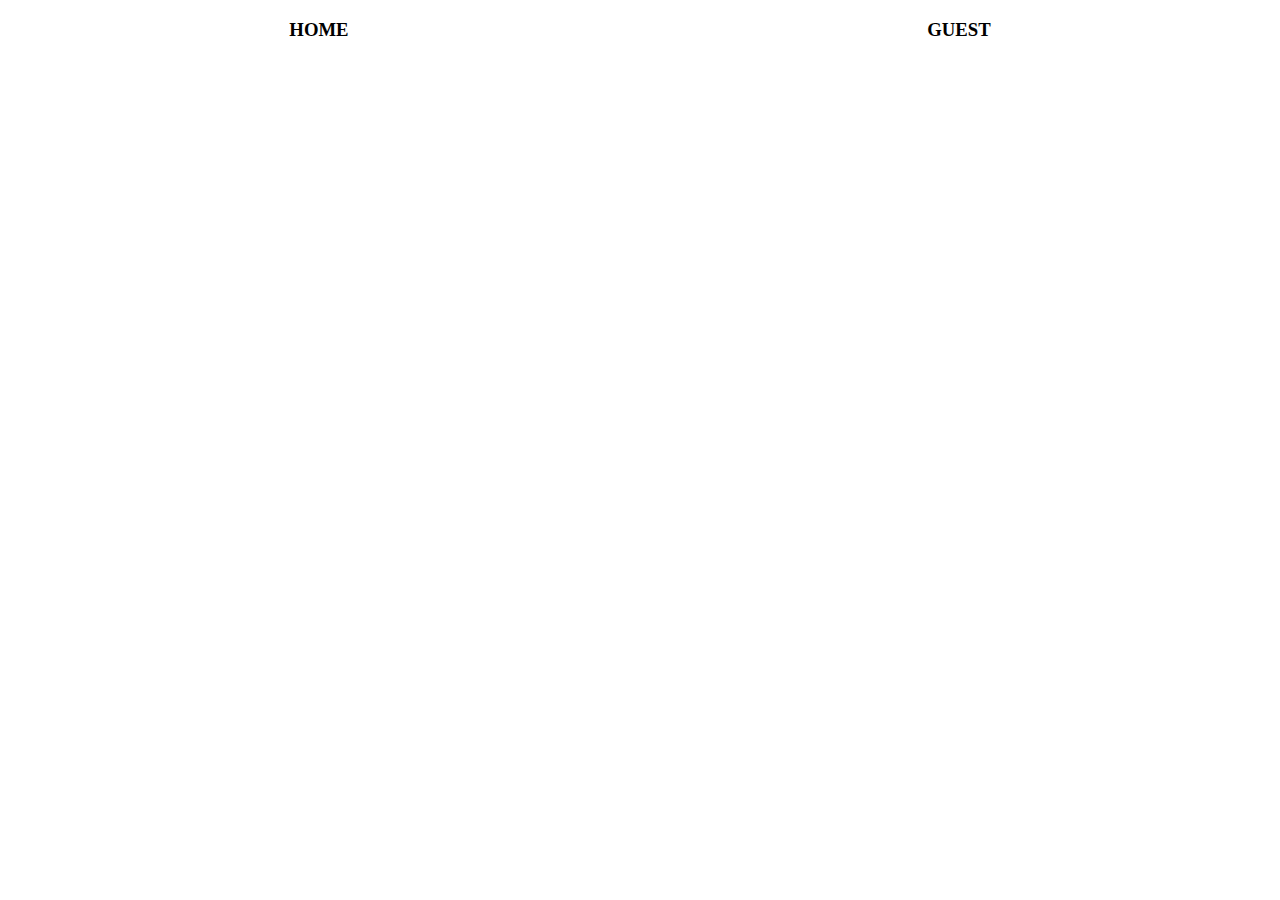
==== index.html @ 82c61079 "🚀 Initial Repo for Vanilla JS Basketball Scoreboard" ====
<!DOCTYPE html>
<html lang="en">
<head>
    <meta charset="UTF-8">
    <title>Title</title>
    <link rel="stylesheet" href="style.css">
    <script src="app.js" defer></script>
</head>
<body>
<div class="container">
    <div>
        <h3>HOME</h3>
    </div>
    <div>
        <h3>GUEST</h3>
    </div>
</div>

</body>
</html>
---- style.css ----
body {
    margin: 0;
}

.container {
    display: flex;
    justify-content: space-around;
}
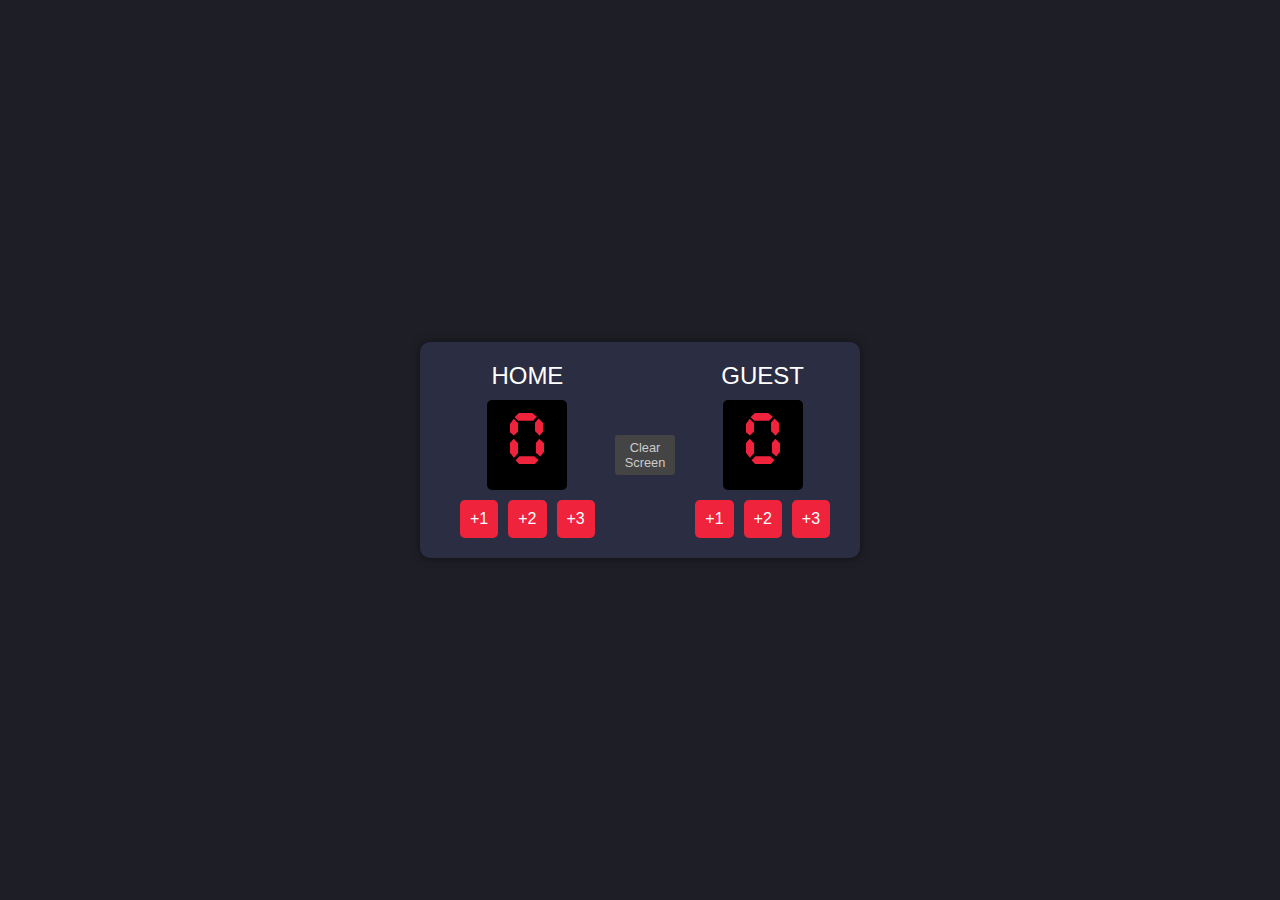
==== commit 966120d9: "Built out the basic functionality" ====
--- a/index.html
+++ b/index.html
@@ -2,19 +2,35 @@
 <html lang="en">
 <head>
     <meta charset="UTF-8">
-    <title>Title</title>
+    <meta name="viewport" content="width=device-width, initial-scale=1.0">
+    <title>Scoreboard</title>
     <link rel="stylesheet" href="style.css">
     <script src="app.js" defer></script>
 </head>
 <body>
-<div class="container">
-    <div>
-        <h3>HOME</h3>
+<div class="scoreboard">
+    <div class="team">
+        <div class="team-name">HOME</div>
+        <div class="score" id="home-score">0</div>
+        <div class="buttons">
+            <button data-team="home" data-points="1">+1</button>
+            <button data-team="home" data-points="2">+2</button>
+            <button data-team="home" data-points="3">+3</button>
+        </div>
     </div>
-    <div>
-        <h3>GUEST</h3>
+    <div class="clear-screen">
+        <button class="score" id="clear-screen">Clear Screen</button>
+    </div>
+    <div class="team">
+        <div class="team-name">GUEST</div>
+        <div class="score" id="guest-score">0</div>
+        <div class="buttons">
+            <button data-team="guest" data-points="1">+1</button>
+            <button data-team="guest" data-points="2">+2</button>
+            <button data-team="guest" data-points="3">+3</button>
+        </div>
     </div>
 </div>
 
 </body>
-</html>+</html>
--- a/style.css
+++ b/style.css
@@ -1,8 +1,104 @@
-body {
-    margin: 0;
+/*FONT*/
+@font-face {
+    font-family: 'CursedTimerFont';
+    src: url('./fonts/CursedTimerUlil-Aznm.ttf') format('truetype');
+    font-weight: normal;
+    font-style: normal;
 }
 
-.container {
+
+body {
     display: flex;
-    justify-content: space-around;
-}+    justify-content: center;
+    align-items: center;
+    height: 100vh;
+    margin: 0;
+    font-family: Arial, sans-serif;
+    background-color: #1E1F26;
+}
+
+.scoreboard {
+    display: flex;
+    flex-direction: column;
+    align-items: center;
+    background-color: #2B2D42;
+    padding: 20px;
+    border-radius: 10px;
+    box-shadow: 0 0 10px rgba(0, 0, 0, 0.5);
+    width: 90%;
+    max-width: 400px;
+}
+
+/*CLEAR SCREEN*/
+#clear-screen {
+    margin-top: 10px;
+    padding: 5px 10px;
+    font-family: Arial, sans-serif;
+    font-size: 0.8rem;
+    border: none;
+    border-radius: 3px;
+    background-color: #444;
+    color: #ccc;
+    cursor: pointer;
+    transition: background-color 0.3s, color 0.3s;
+}
+
+#clear-screen:hover {
+    background-color: #666;
+    color: #fff;
+}
+
+.team {
+    display: flex;
+    flex-direction: column;
+    align-items: center;
+    margin: 20px 0;
+}
+
+.team-name {
+    font-size: 1.5rem;
+    color: white;
+    margin-bottom: 10px;
+}
+
+.score {
+    font-size: 4rem;
+    color: #EF233C;
+    background-color: #000;
+    padding: 10px 20px;
+    border-radius: 5px;
+    font-family: "CursedTimerFont", Arial, sans-serif;
+}
+
+.buttons {
+    display: flex;
+    gap: 10px;
+    margin-top: 10px;
+}
+
+button {
+    padding: 10px;
+    font-size: 1rem;
+    border: none;
+    border-radius: 5px;
+    background-color: #EF233C;
+    color: white;
+    cursor: pointer;
+    transition: background-color 0.3s;
+}
+
+button:hover {
+    background-color: #D90429;
+}
+
+@media (min-width: 600px) {
+    .scoreboard {
+        flex-direction: row;
+        justify-content: space-around;
+    }
+
+    .team {
+        margin: 0 20px;
+    }
+}
+
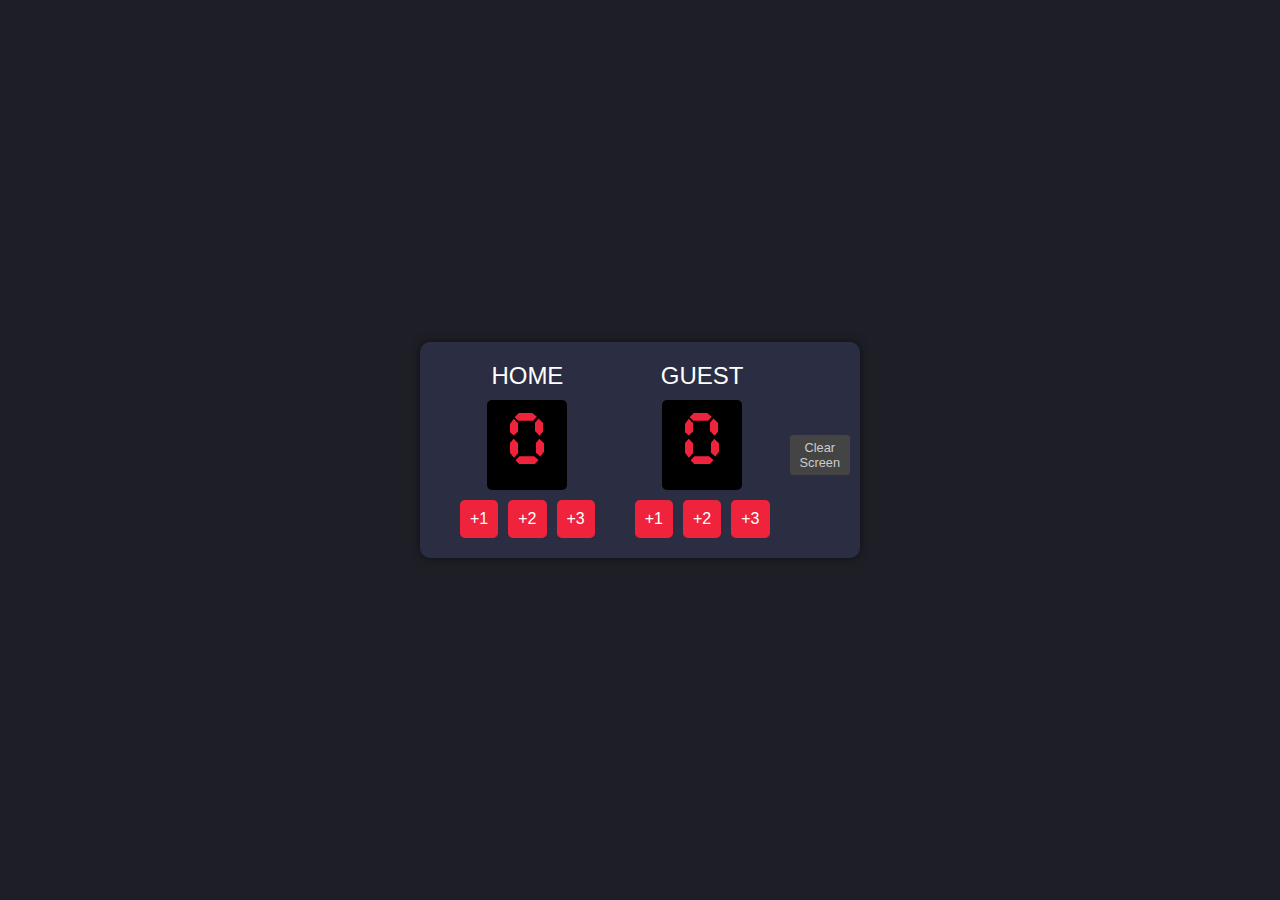
==== commit 5467e4c0: "Adjusted HTML & CSS for Mobile First" ====
--- a/index.html
+++ b/index.html
@@ -18,9 +18,6 @@
             <button data-team="home" data-points="3">+3</button>
         </div>
     </div>
-    <div class="clear-screen">
-        <button class="score" id="clear-screen">Clear Screen</button>
-    </div>
     <div class="team">
         <div class="team-name">GUEST</div>
         <div class="score" id="guest-score">0</div>
@@ -30,7 +27,46 @@
             <button data-team="guest" data-points="3">+3</button>
         </div>
     </div>
+    <div class="clear-screen">
+        <button class="score" id="clear-screen">Clear Screen</button>
+    </div>
 </div>
-
 </body>
 </html>
+
+<!--<!DOCTYPE html>-->
+<!--<html lang="en">-->
+<!--<head>-->
+<!--    <meta charset="UTF-8">-->
+<!--    <meta name="viewport" content="width=device-width, initial-scale=1.0">-->
+<!--    <title>Scoreboard</title>-->
+<!--    <link rel="stylesheet" href="style.css">-->
+<!--    <script src="app.js" defer></script>-->
+<!--</head>-->
+<!--<body>-->
+<!--<div class="scoreboard">-->
+<!--    <div class="team">-->
+<!--        <div class="team-name">HOME</div>-->
+<!--        <div class="score" id="home-score">0</div>-->
+<!--        <div class="buttons">-->
+<!--            <button data-team="home" data-points="1">+1</button>-->
+<!--            <button data-team="home" data-points="2">+2</button>-->
+<!--            <button data-team="home" data-points="3">+3</button>-->
+<!--        </div>-->
+<!--    </div>-->
+<!--    <div class="clear-screen">-->
+<!--        <button class="score" id="clear-screen">Clear Screen</button>-->
+<!--    </div>-->
+<!--    <div class="team">-->
+<!--        <div class="team-name">GUEST</div>-->
+<!--        <div class="score" id="guest-score">0</div>-->
+<!--        <div class="buttons">-->
+<!--            <button data-team="guest" data-points="1">+1</button>-->
+<!--            <button data-team="guest" data-points="2">+2</button>-->
+<!--            <button data-team="guest" data-points="3">+3</button>-->
+<!--        </div>-->
+<!--    </div>-->
+<!--</div>-->
+
+<!--</body>-->
+<!--</html>-->
--- a/style.css
+++ b/style.css
@@ -17,6 +17,9 @@
     background-color: #1E1F26;
 }
 
+
+/* ... (previous CSS code remains the same) ... */
+
 .scoreboard {
     display: flex;
     flex-direction: column;
@@ -28,6 +31,78 @@
     width: 90%;
     max-width: 400px;
 }
+
+.team {
+    display: flex;
+    flex-direction: column;
+    align-items: center;
+    margin: 20px 0;
+    width: 100%;
+}
+
+.buttons {
+    display: flex;
+    justify-content: center;
+    gap: 10px;
+    margin-top: 10px;
+    width: 100%;
+}
+
+button {
+    padding: 10px;
+    font-size: 1rem;
+    border: none;
+    border-radius: 5px;
+    background-color: #EF233C;
+    color: white;
+    cursor: pointer;
+    transition: background-color 0.3s;
+    width: 30%;
+    max-width: 100px;
+}
+
+@media (min-width: 600px) {
+    .scoreboard {
+        flex-direction: row;
+        justify-content: space-around;
+    }
+
+    .team {
+        margin: 0 20px;
+        width: auto;
+    }
+
+    .buttons {
+        justify-content: flex-start;
+        width: auto;
+    }
+
+    button {
+        width: auto;
+    }
+}
+
+/* ... (remaining CSS code remains the same) ... */
+
+
+
+
+
+
+
+
+
+/*.scoreboard {*/
+/*    display: flex;*/
+/*    flex-direction: column;*/
+/*    align-items: center;*/
+/*    background-color: #2B2D42;*/
+/*    padding: 20px;*/
+/*    border-radius: 10px;*/
+/*    box-shadow: 0 0 10px rgba(0, 0, 0, 0.5);*/
+/*    width: 90%;*/
+/*    max-width: 400px;*/
+/*}*/
 
 /*CLEAR SCREEN*/
 #clear-screen {
@@ -48,12 +123,12 @@
     color: #fff;
 }
 
-.team {
-    display: flex;
-    flex-direction: column;
-    align-items: center;
-    margin: 20px 0;
-}
+/*.team {*/
+/*    display: flex;*/
+/*    flex-direction: column;*/
+/*    align-items: center;*/
+/*    margin: 20px 0;*/
+/*}*/
 
 .team-name {
     font-size: 1.5rem;
@@ -70,11 +145,11 @@
     font-family: "CursedTimerFont", Arial, sans-serif;
 }
 
-.buttons {
-    display: flex;
-    gap: 10px;
-    margin-top: 10px;
-}
+/*.buttons {*/
+/*    display: flex;*/
+/*    gap: 10px;*/
+/*    margin-top: 10px;*/
+/*}*/
 
 button {
     padding: 10px;
@@ -91,14 +166,14 @@
     background-color: #D90429;
 }
 
-@media (min-width: 600px) {
-    .scoreboard {
-        flex-direction: row;
-        justify-content: space-around;
-    }
+/*@media (min-width: 600px) {*/
+/*    .scoreboard {*/
+/*        flex-direction: row;*/
+/*        justify-content: space-around;*/
+/*    }*/
 
-    .team {
-        margin: 0 20px;
-    }
-}
+/*    .team {*/
+/*        margin: 0 20px;*/
+/*    }*/
+/*}*/
 
--- a/style.css
+++ b/style.css
@@ -17,6 +17,9 @@
     background-color: #1E1F26;
 }
 
+
+/* ... (previous CSS code remains the same) ... */
+
 .scoreboard {
     display: flex;
     flex-direction: column;
@@ -28,6 +31,78 @@
     width: 90%;
     max-width: 400px;
 }
+
+.team {
+    display: flex;
+    flex-direction: column;
+    align-items: center;
+    margin: 20px 0;
+    width: 100%;
+}
+
+.buttons {
+    display: flex;
+    justify-content: center;
+    gap: 10px;
+    margin-top: 10px;
+    width: 100%;
+}
+
+button {
+    padding: 10px;
+    font-size: 1rem;
+    border: none;
+    border-radius: 5px;
+    background-color: #EF233C;
+    color: white;
+    cursor: pointer;
+    transition: background-color 0.3s;
+    width: 30%;
+    max-width: 100px;
+}
+
+@media (min-width: 600px) {
+    .scoreboard {
+        flex-direction: row;
+        justify-content: space-around;
+    }
+
+    .team {
+        margin: 0 20px;
+        width: auto;
+    }
+
+    .buttons {
+        justify-content: flex-start;
+        width: auto;
+    }
+
+    button {
+        width: auto;
+    }
+}
+
+/* ... (remaining CSS code remains the same) ... */
+
+
+
+
+
+
+
+
+
+/*.scoreboard {*/
+/*    display: flex;*/
+/*    flex-direction: column;*/
+/*    align-items: center;*/
+/*    background-color: #2B2D42;*/
+/*    padding: 20px;*/
+/*    border-radius: 10px;*/
+/*    box-shadow: 0 0 10px rgba(0, 0, 0, 0.5);*/
+/*    width: 90%;*/
+/*    max-width: 400px;*/
+/*}*/
 
 /*CLEAR SCREEN*/
 #clear-screen {
@@ -48,12 +123,12 @@
     color: #fff;
 }
 
-.team {
-    display: flex;
-    flex-direction: column;
-    align-items: center;
-    margin: 20px 0;
-}
+/*.team {*/
+/*    display: flex;*/
+/*    flex-direction: column;*/
+/*    align-items: center;*/
+/*    margin: 20px 0;*/
+/*}*/
 
 .team-name {
     font-size: 1.5rem;
@@ -70,11 +145,11 @@
     font-family: "CursedTimerFont", Arial, sans-serif;
 }
 
-.buttons {
-    display: flex;
-    gap: 10px;
-    margin-top: 10px;
-}
+/*.buttons {*/
+/*    display: flex;*/
+/*    gap: 10px;*/
+/*    margin-top: 10px;*/
+/*}*/
 
 button {
     padding: 10px;
@@ -91,14 +166,14 @@
     background-color: #D90429;
 }
 
-@media (min-width: 600px) {
-    .scoreboard {
-        flex-direction: row;
-        justify-content: space-around;
-    }
+/*@media (min-width: 600px) {*/
+/*    .scoreboard {*/
+/*        flex-direction: row;*/
+/*        justify-content: space-around;*/
+/*    }*/
 
-    .team {
-        margin: 0 20px;
-    }
-}
+/*    .team {*/
+/*        margin: 0 20px;*/
+/*    }*/
+/*}*/
 
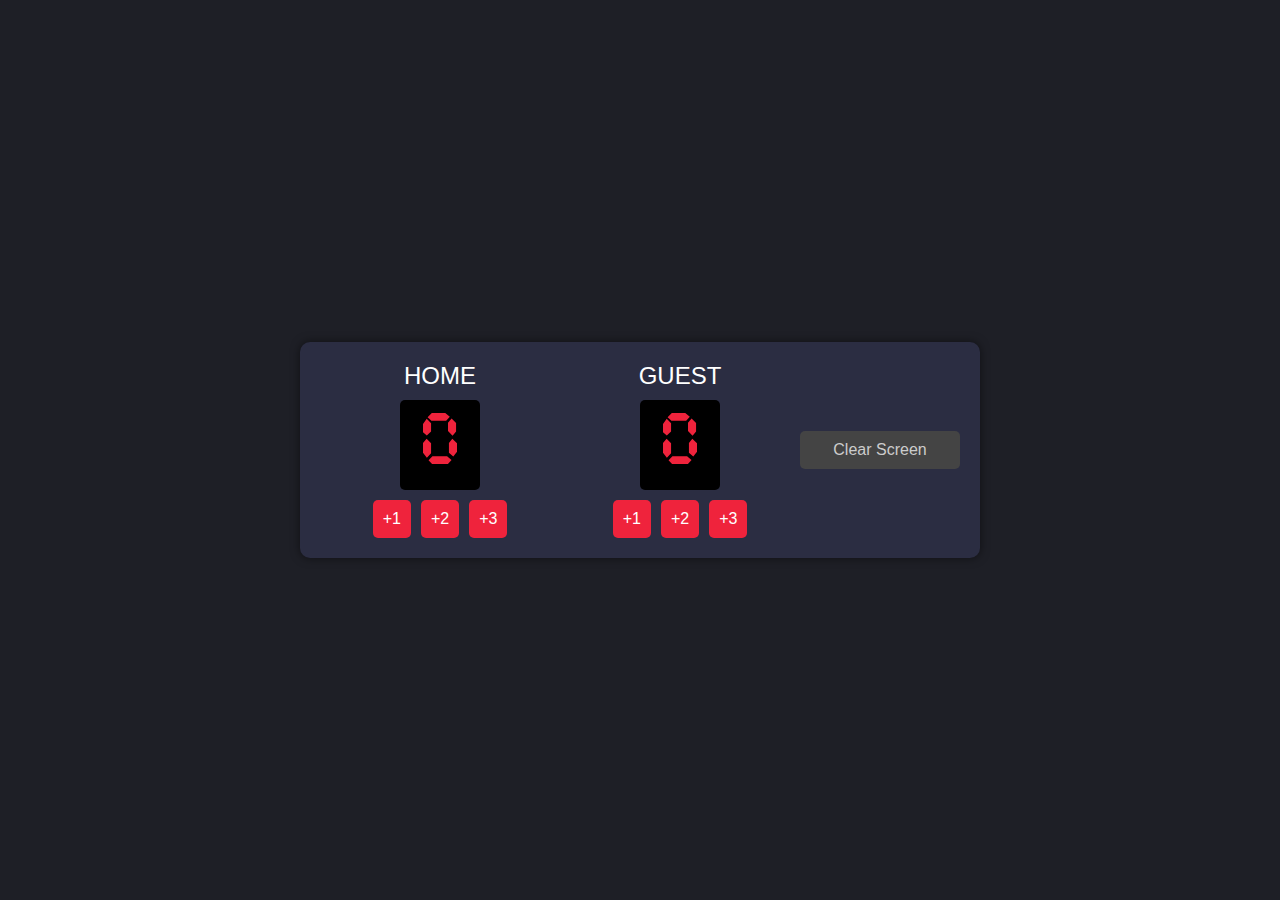
==== commit 5e59fe3b: "Adjusted HTML & CSS for Mobile First, part 3" ====
--- a/index.html
+++ b/index.html
@@ -9,22 +9,24 @@
 </head>
 <body>
 <div class="scoreboard">
-    <div class="team">
-        <div class="team-name">HOME</div>
-        <div class="score" id="home-score">0</div>
-        <div class="buttons">
-            <button data-team="home" data-points="1">+1</button>
-            <button data-team="home" data-points="2">+2</button>
-            <button data-team="home" data-points="3">+3</button>
+    <div class="teams-container">
+        <div class="team">
+            <div class="team-name">HOME</div>
+            <div class="score" id="home-score">0</div>
+            <div class="buttons">
+                <button data-team="home" data-points="1">+1</button>
+                <button data-team="home" data-points="2">+2</button>
+                <button data-team="home" data-points="3">+3</button>
+            </div>
         </div>
-    </div>
-    <div class="team">
-        <div class="team-name">GUEST</div>
-        <div class="score" id="guest-score">0</div>
-        <div class="buttons">
-            <button data-team="guest" data-points="1">+1</button>
-            <button data-team="guest" data-points="2">+2</button>
-            <button data-team="guest" data-points="3">+3</button>
+        <div class="team">
+            <div class="team-name">GUEST</div>
+            <div class="score" id="guest-score">0</div>
+            <div class="buttons">
+                <button data-team="guest" data-points="1">+1</button>
+                <button data-team="guest" data-points="2">+2</button>
+                <button data-team="guest" data-points="3">+3</button>
+            </div>
         </div>
     </div>
     <div class="clear-screen">
--- a/style.css
+++ b/style.css
@@ -6,19 +6,15 @@
     font-style: normal;
 }
 
-
 body {
     display: flex;
     justify-content: center;
     align-items: center;
-    height: 100vh;
+    min-height: 100vh;
     margin: 0;
     font-family: Arial, sans-serif;
     background-color: #1E1F26;
 }
-
-
-/* ... (previous CSS code remains the same) ... */
 
 .scoreboard {
     display: flex;
@@ -30,6 +26,13 @@
     box-shadow: 0 0 10px rgba(0, 0, 0, 0.5);
     width: 90%;
     max-width: 400px;
+    margin: 20px auto;
+}
+
+.teams-container {
+    display: flex;
+    flex-direction: column;
+    width: 100%;
 }
 
 .team {
@@ -38,6 +41,21 @@
     align-items: center;
     margin: 20px 0;
     width: 100%;
+}
+
+.team-name {
+    font-size: 1.5rem;
+    color: white;
+    margin-bottom: 10px;
+}
+
+.score {
+    font-size: 4rem;
+    color: #EF233C;
+    background-color: #000;
+    padding: 10px 20px;
+    border-radius: 5px;
+    font-family: "CursedTimerFont", Arial, sans-serif;
 }
 
 .buttons {
@@ -59,12 +77,57 @@
     transition: background-color 0.3s;
     width: 30%;
     max-width: 100px;
-}
-
-@media (min-width: 600px) {
+    /*To prevent ZOOM IN effect on mobile*/
+    touch-action: manipulation;
+}
+
+button:hover {
+    background-color: #D90429;
+}
+
+.clear-screen {
+    margin-top: 20px;
+    width: 100%;
+    text-align: center;
+}
+
+#clear-screen {
+    padding: 10px;
+    font-family: Arial, sans-serif;
+    font-size: 1rem;
+    border: none;
+    border-radius: 5px;
+    background-color: #444;
+    color: #ccc;
+    cursor: pointer;
+    transition: background-color 0.3s, color 0.3s;
+    width: 100%;
+    max-width: 200px;
+}
+
+#clear-screen:hover {
+    background-color: #666;
+    color: #fff;
+}
+
+@media (min-width: 768px) {
+    .scoreboard {
+        max-width: 600px;
+    }
+}
+
+@media (min-width: 1024px) {
     .scoreboard {
         flex-direction: row;
+        justify-content: space-between;
+        max-width: 800px;
+        width: 50%;
+    }
+
+    .teams-container {
+        flex-direction: row;
         justify-content: space-around;
+        width: 75%;
     }
 
     .team {
@@ -80,17 +143,38 @@
     button {
         width: auto;
     }
-}
-
-/* ... (remaining CSS code remains the same) ... */
-
-
-
-
-
-
-
-
+
+    .clear-screen {
+        margin-top: 0;
+        width: 25%;
+        text-align: center;
+        display: flex;
+        align-items: center;
+        justify-content: center;
+    }
+}
+
+/*!*FONT*!*/
+/*@font-face {*/
+/*    font-family: 'CursedTimerFont';*/
+/*    src: url('./fonts/CursedTimerUlil-Aznm.ttf') format('truetype');*/
+/*    font-weight: normal;*/
+/*    font-style: normal;*/
+/*}*/
+
+
+/*body {*/
+/*    display: flex;*/
+/*    justify-content: center;*/
+/*    align-items: center;*/
+/*    height: 100vh;*/
+/*    margin: 0;*/
+/*    font-family: Arial, sans-serif;*/
+/*    background-color: #1E1F26;*/
+/*}*/
+
+
+/*!* ... (previous CSS code remains the same) ... *!*/
 
 /*.scoreboard {*/
 /*    display: flex;*/
@@ -104,67 +188,34 @@
 /*    max-width: 400px;*/
 /*}*/
 
-/*CLEAR SCREEN*/
-#clear-screen {
-    margin-top: 10px;
-    padding: 5px 10px;
-    font-family: Arial, sans-serif;
-    font-size: 0.8rem;
-    border: none;
-    border-radius: 3px;
-    background-color: #444;
-    color: #ccc;
-    cursor: pointer;
-    transition: background-color 0.3s, color 0.3s;
-}
-
-#clear-screen:hover {
-    background-color: #666;
-    color: #fff;
-}
-
 /*.team {*/
 /*    display: flex;*/
 /*    flex-direction: column;*/
 /*    align-items: center;*/
 /*    margin: 20px 0;*/
-/*}*/
-
-.team-name {
-    font-size: 1.5rem;
-    color: white;
-    margin-bottom: 10px;
-}
-
-.score {
-    font-size: 4rem;
-    color: #EF233C;
-    background-color: #000;
-    padding: 10px 20px;
-    border-radius: 5px;
-    font-family: "CursedTimerFont", Arial, sans-serif;
-}
+/*    width: 100%;*/
+/*}*/
 
 /*.buttons {*/
 /*    display: flex;*/
+/*    justify-content: center;*/
 /*    gap: 10px;*/
 /*    margin-top: 10px;*/
-/*}*/
-
-button {
-    padding: 10px;
-    font-size: 1rem;
-    border: none;
-    border-radius: 5px;
-    background-color: #EF233C;
-    color: white;
-    cursor: pointer;
-    transition: background-color 0.3s;
-}
-
-button:hover {
-    background-color: #D90429;
-}
+/*    width: 100%;*/
+/*}*/
+
+/*button {*/
+/*    padding: 10px;*/
+/*    font-size: 1rem;*/
+/*    border: none;*/
+/*    border-radius: 5px;*/
+/*    background-color: #EF233C;*/
+/*    color: white;*/
+/*    cursor: pointer;*/
+/*    transition: background-color 0.3s;*/
+/*    width: 30%;*/
+/*    max-width: 100px;*/
+/*}*/
 
 /*@media (min-width: 600px) {*/
 /*    .scoreboard {*/
@@ -174,6 +225,74 @@
 
 /*    .team {*/
 /*        margin: 0 20px;*/
-/*    }*/
-/*}*/
-
+/*        width: auto;*/
+/*    }*/
+
+/*    .buttons {*/
+/*        justify-content: flex-start;*/
+/*        width: auto;*/
+/*    }*/
+
+/*    button {*/
+/*        width: auto;*/
+/*    }*/
+/*}*/
+
+/*!* ... (remaining CSS code remains the same) ... *!*/
+
+
+
+
+
+
+/*!*CLEAR SCREEN*!*/
+/*#clear-screen {*/
+/*    margin-top: 10px;*/
+/*    padding: 5px 10px;*/
+/*    font-family: Arial, sans-serif;*/
+/*    font-size: 0.8rem;*/
+/*    border: none;*/
+/*    border-radius: 3px;*/
+/*    background-color: #444;*/
+/*    color: #ccc;*/
+/*    cursor: pointer;*/
+/*    transition: background-color 0.3s, color 0.3s;*/
+/*}*/
+
+/*#clear-screen:hover {*/
+/*    background-color: #666;*/
+/*    color: #fff;*/
+/*}*/
+
+/*.team-name {*/
+/*    font-size: 1.5rem;*/
+/*    color: white;*/
+/*    margin-bottom: 10px;*/
+/*}*/
+
+/*.score {*/
+/*    font-size: 4rem;*/
+/*    color: #EF233C;*/
+/*    background-color: #000;*/
+/*    padding: 10px 20px;*/
+/*    border-radius: 5px;*/
+/*    font-family: "CursedTimerFont", Arial, sans-serif;*/
+/*}*/
+
+/*button {*/
+/*    padding: 10px;*/
+/*    font-size: 1rem;*/
+/*    border: none;*/
+/*    border-radius: 5px;*/
+/*    background-color: #EF233C;*/
+/*    color: white;*/
+/*    cursor: pointer;*/
+/*    transition: background-color 0.3s;*/
+/*}*/
+
+/*button:hover {*/
+/*    background-color: #D90429;*/
+/*}*/
+
+
+
--- a/style.css
+++ b/style.css
@@ -6,19 +6,15 @@
     font-style: normal;
 }
 
-
 body {
     display: flex;
     justify-content: center;
     align-items: center;
-    height: 100vh;
+    min-height: 100vh;
     margin: 0;
     font-family: Arial, sans-serif;
     background-color: #1E1F26;
 }
-
-
-/* ... (previous CSS code remains the same) ... */
 
 .scoreboard {
     display: flex;
@@ -30,6 +26,13 @@
     box-shadow: 0 0 10px rgba(0, 0, 0, 0.5);
     width: 90%;
     max-width: 400px;
+    margin: 20px auto;
+}
+
+.teams-container {
+    display: flex;
+    flex-direction: column;
+    width: 100%;
 }
 
 .team {
@@ -38,6 +41,21 @@
     align-items: center;
     margin: 20px 0;
     width: 100%;
+}
+
+.team-name {
+    font-size: 1.5rem;
+    color: white;
+    margin-bottom: 10px;
+}
+
+.score {
+    font-size: 4rem;
+    color: #EF233C;
+    background-color: #000;
+    padding: 10px 20px;
+    border-radius: 5px;
+    font-family: "CursedTimerFont", Arial, sans-serif;
 }
 
 .buttons {
@@ -59,12 +77,57 @@
     transition: background-color 0.3s;
     width: 30%;
     max-width: 100px;
-}
-
-@media (min-width: 600px) {
+    /*To prevent ZOOM IN effect on mobile*/
+    touch-action: manipulation;
+}
+
+button:hover {
+    background-color: #D90429;
+}
+
+.clear-screen {
+    margin-top: 20px;
+    width: 100%;
+    text-align: center;
+}
+
+#clear-screen {
+    padding: 10px;
+    font-family: Arial, sans-serif;
+    font-size: 1rem;
+    border: none;
+    border-radius: 5px;
+    background-color: #444;
+    color: #ccc;
+    cursor: pointer;
+    transition: background-color 0.3s, color 0.3s;
+    width: 100%;
+    max-width: 200px;
+}
+
+#clear-screen:hover {
+    background-color: #666;
+    color: #fff;
+}
+
+@media (min-width: 768px) {
+    .scoreboard {
+        max-width: 600px;
+    }
+}
+
+@media (min-width: 1024px) {
     .scoreboard {
         flex-direction: row;
+        justify-content: space-between;
+        max-width: 800px;
+        width: 50%;
+    }
+
+    .teams-container {
+        flex-direction: row;
         justify-content: space-around;
+        width: 75%;
     }
 
     .team {
@@ -80,17 +143,38 @@
     button {
         width: auto;
     }
-}
-
-/* ... (remaining CSS code remains the same) ... */
-
-
-
-
-
-
-
-
+
+    .clear-screen {
+        margin-top: 0;
+        width: 25%;
+        text-align: center;
+        display: flex;
+        align-items: center;
+        justify-content: center;
+    }
+}
+
+/*!*FONT*!*/
+/*@font-face {*/
+/*    font-family: 'CursedTimerFont';*/
+/*    src: url('./fonts/CursedTimerUlil-Aznm.ttf') format('truetype');*/
+/*    font-weight: normal;*/
+/*    font-style: normal;*/
+/*}*/
+
+
+/*body {*/
+/*    display: flex;*/
+/*    justify-content: center;*/
+/*    align-items: center;*/
+/*    height: 100vh;*/
+/*    margin: 0;*/
+/*    font-family: Arial, sans-serif;*/
+/*    background-color: #1E1F26;*/
+/*}*/
+
+
+/*!* ... (previous CSS code remains the same) ... *!*/
 
 /*.scoreboard {*/
 /*    display: flex;*/
@@ -104,67 +188,34 @@
 /*    max-width: 400px;*/
 /*}*/
 
-/*CLEAR SCREEN*/
-#clear-screen {
-    margin-top: 10px;
-    padding: 5px 10px;
-    font-family: Arial, sans-serif;
-    font-size: 0.8rem;
-    border: none;
-    border-radius: 3px;
-    background-color: #444;
-    color: #ccc;
-    cursor: pointer;
-    transition: background-color 0.3s, color 0.3s;
-}
-
-#clear-screen:hover {
-    background-color: #666;
-    color: #fff;
-}
-
 /*.team {*/
 /*    display: flex;*/
 /*    flex-direction: column;*/
 /*    align-items: center;*/
 /*    margin: 20px 0;*/
-/*}*/
-
-.team-name {
-    font-size: 1.5rem;
-    color: white;
-    margin-bottom: 10px;
-}
-
-.score {
-    font-size: 4rem;
-    color: #EF233C;
-    background-color: #000;
-    padding: 10px 20px;
-    border-radius: 5px;
-    font-family: "CursedTimerFont", Arial, sans-serif;
-}
+/*    width: 100%;*/
+/*}*/
 
 /*.buttons {*/
 /*    display: flex;*/
+/*    justify-content: center;*/
 /*    gap: 10px;*/
 /*    margin-top: 10px;*/
-/*}*/
-
-button {
-    padding: 10px;
-    font-size: 1rem;
-    border: none;
-    border-radius: 5px;
-    background-color: #EF233C;
-    color: white;
-    cursor: pointer;
-    transition: background-color 0.3s;
-}
-
-button:hover {
-    background-color: #D90429;
-}
+/*    width: 100%;*/
+/*}*/
+
+/*button {*/
+/*    padding: 10px;*/
+/*    font-size: 1rem;*/
+/*    border: none;*/
+/*    border-radius: 5px;*/
+/*    background-color: #EF233C;*/
+/*    color: white;*/
+/*    cursor: pointer;*/
+/*    transition: background-color 0.3s;*/
+/*    width: 30%;*/
+/*    max-width: 100px;*/
+/*}*/
 
 /*@media (min-width: 600px) {*/
 /*    .scoreboard {*/
@@ -174,6 +225,74 @@
 
 /*    .team {*/
 /*        margin: 0 20px;*/
-/*    }*/
-/*}*/
-
+/*        width: auto;*/
+/*    }*/
+
+/*    .buttons {*/
+/*        justify-content: flex-start;*/
+/*        width: auto;*/
+/*    }*/
+
+/*    button {*/
+/*        width: auto;*/
+/*    }*/
+/*}*/
+
+/*!* ... (remaining CSS code remains the same) ... *!*/
+
+
+
+
+
+
+/*!*CLEAR SCREEN*!*/
+/*#clear-screen {*/
+/*    margin-top: 10px;*/
+/*    padding: 5px 10px;*/
+/*    font-family: Arial, sans-serif;*/
+/*    font-size: 0.8rem;*/
+/*    border: none;*/
+/*    border-radius: 3px;*/
+/*    background-color: #444;*/
+/*    color: #ccc;*/
+/*    cursor: pointer;*/
+/*    transition: background-color 0.3s, color 0.3s;*/
+/*}*/
+
+/*#clear-screen:hover {*/
+/*    background-color: #666;*/
+/*    color: #fff;*/
+/*}*/
+
+/*.team-name {*/
+/*    font-size: 1.5rem;*/
+/*    color: white;*/
+/*    margin-bottom: 10px;*/
+/*}*/
+
+/*.score {*/
+/*    font-size: 4rem;*/
+/*    color: #EF233C;*/
+/*    background-color: #000;*/
+/*    padding: 10px 20px;*/
+/*    border-radius: 5px;*/
+/*    font-family: "CursedTimerFont", Arial, sans-serif;*/
+/*}*/
+
+/*button {*/
+/*    padding: 10px;*/
+/*    font-size: 1rem;*/
+/*    border: none;*/
+/*    border-radius: 5px;*/
+/*    background-color: #EF233C;*/
+/*    color: white;*/
+/*    cursor: pointer;*/
+/*    transition: background-color 0.3s;*/
+/*}*/
+
+/*button:hover {*/
+/*    background-color: #D90429;*/
+/*}*/
+
+
+
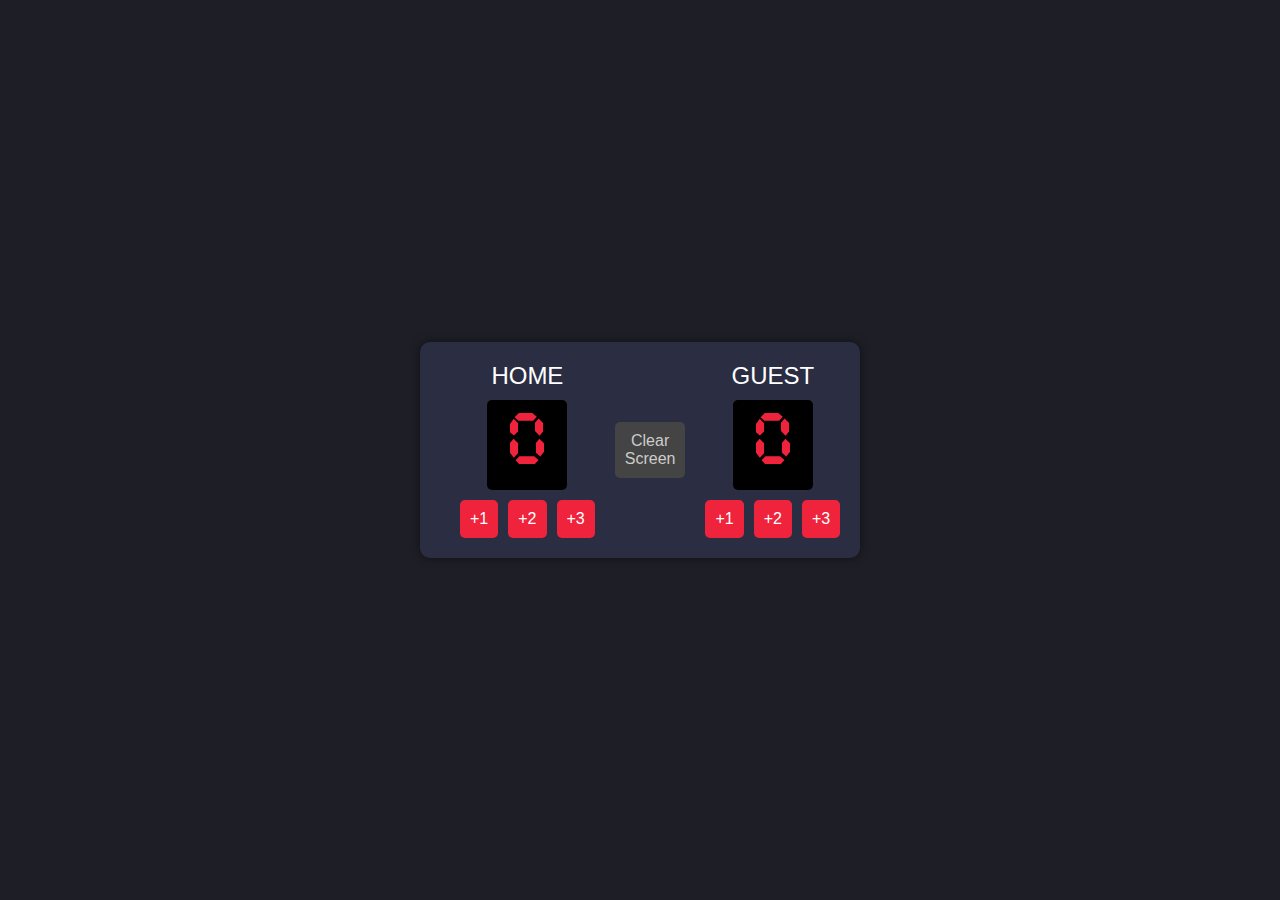
==== commit 76f36566: "Adjusted HTML & CSS for Mobile First, part 4" ====
--- a/index.html
+++ b/index.html
@@ -9,28 +9,26 @@
 </head>
 <body>
 <div class="scoreboard">
-    <div class="teams-container">
-        <div class="team">
-            <div class="team-name">HOME</div>
-            <div class="score" id="home-score">0</div>
-            <div class="buttons">
-                <button data-team="home" data-points="1">+1</button>
-                <button data-team="home" data-points="2">+2</button>
-                <button data-team="home" data-points="3">+3</button>
-            </div>
-        </div>
-        <div class="team">
-            <div class="team-name">GUEST</div>
-            <div class="score" id="guest-score">0</div>
-            <div class="buttons">
-                <button data-team="guest" data-points="1">+1</button>
-                <button data-team="guest" data-points="2">+2</button>
-                <button data-team="guest" data-points="3">+3</button>
-            </div>
+    <div class="team">
+        <div class="team-name">HOME</div>
+        <div class="score" id="home-score">0</div>
+        <div class="buttons">
+            <button data-team="home" data-points="1">+1</button>
+            <button data-team="home" data-points="2">+2</button>
+            <button data-team="home" data-points="3">+3</button>
         </div>
     </div>
     <div class="clear-screen">
         <button class="score" id="clear-screen">Clear Screen</button>
+    </div>
+    <div class="team">
+        <div class="team-name">GUEST</div>
+        <div class="score" id="guest-score">0</div>
+        <div class="buttons">
+            <button data-team="guest" data-points="1">+1</button>
+            <button data-team="guest" data-points="2">+2</button>
+            <button data-team="guest" data-points="3">+3</button>
+        </div>
     </div>
 </div>
 </body>
--- a/style.css
+++ b/style.css
@@ -27,12 +27,6 @@
     width: 90%;
     max-width: 400px;
     margin: 20px auto;
-}
-
-.teams-container {
-    display: flex;
-    flex-direction: column;
-    width: 100%;
 }
 
 .team {
@@ -110,24 +104,10 @@
     color: #fff;
 }
 
-@media (min-width: 768px) {
-    .scoreboard {
-        max-width: 600px;
-    }
-}
-
-@media (min-width: 1024px) {
+@media (min-width: 600px) {
     .scoreboard {
         flex-direction: row;
-        justify-content: space-between;
-        max-width: 800px;
-        width: 50%;
-    }
-
-    .teams-container {
-        flex-direction: row;
         justify-content: space-around;
-        width: 75%;
     }
 
     .team {
@@ -146,153 +126,7 @@
 
     .clear-screen {
         margin-top: 0;
-        width: 25%;
-        text-align: center;
-        display: flex;
-        align-items: center;
-        justify-content: center;
+        width: auto;
+        text-align: left;
     }
-}
-
-/*!*FONT*!*/
-/*@font-face {*/
-/*    font-family: 'CursedTimerFont';*/
-/*    src: url('./fonts/CursedTimerUlil-Aznm.ttf') format('truetype');*/
-/*    font-weight: normal;*/
-/*    font-style: normal;*/
-/*}*/
-
-
-/*body {*/
-/*    display: flex;*/
-/*    justify-content: center;*/
-/*    align-items: center;*/
-/*    height: 100vh;*/
-/*    margin: 0;*/
-/*    font-family: Arial, sans-serif;*/
-/*    background-color: #1E1F26;*/
-/*}*/
-
-
-/*!* ... (previous CSS code remains the same) ... *!*/
-
-/*.scoreboard {*/
-/*    display: flex;*/
-/*    flex-direction: column;*/
-/*    align-items: center;*/
-/*    background-color: #2B2D42;*/
-/*    padding: 20px;*/
-/*    border-radius: 10px;*/
-/*    box-shadow: 0 0 10px rgba(0, 0, 0, 0.5);*/
-/*    width: 90%;*/
-/*    max-width: 400px;*/
-/*}*/
-
-/*.team {*/
-/*    display: flex;*/
-/*    flex-direction: column;*/
-/*    align-items: center;*/
-/*    margin: 20px 0;*/
-/*    width: 100%;*/
-/*}*/
-
-/*.buttons {*/
-/*    display: flex;*/
-/*    justify-content: center;*/
-/*    gap: 10px;*/
-/*    margin-top: 10px;*/
-/*    width: 100%;*/
-/*}*/
-
-/*button {*/
-/*    padding: 10px;*/
-/*    font-size: 1rem;*/
-/*    border: none;*/
-/*    border-radius: 5px;*/
-/*    background-color: #EF233C;*/
-/*    color: white;*/
-/*    cursor: pointer;*/
-/*    transition: background-color 0.3s;*/
-/*    width: 30%;*/
-/*    max-width: 100px;*/
-/*}*/
-
-/*@media (min-width: 600px) {*/
-/*    .scoreboard {*/
-/*        flex-direction: row;*/
-/*        justify-content: space-around;*/
-/*    }*/
-
-/*    .team {*/
-/*        margin: 0 20px;*/
-/*        width: auto;*/
-/*    }*/
-
-/*    .buttons {*/
-/*        justify-content: flex-start;*/
-/*        width: auto;*/
-/*    }*/
-
-/*    button {*/
-/*        width: auto;*/
-/*    }*/
-/*}*/
-
-/*!* ... (remaining CSS code remains the same) ... *!*/
-
-
-
-
-
-
-/*!*CLEAR SCREEN*!*/
-/*#clear-screen {*/
-/*    margin-top: 10px;*/
-/*    padding: 5px 10px;*/
-/*    font-family: Arial, sans-serif;*/
-/*    font-size: 0.8rem;*/
-/*    border: none;*/
-/*    border-radius: 3px;*/
-/*    background-color: #444;*/
-/*    color: #ccc;*/
-/*    cursor: pointer;*/
-/*    transition: background-color 0.3s, color 0.3s;*/
-/*}*/
-
-/*#clear-screen:hover {*/
-/*    background-color: #666;*/
-/*    color: #fff;*/
-/*}*/
-
-/*.team-name {*/
-/*    font-size: 1.5rem;*/
-/*    color: white;*/
-/*    margin-bottom: 10px;*/
-/*}*/
-
-/*.score {*/
-/*    font-size: 4rem;*/
-/*    color: #EF233C;*/
-/*    background-color: #000;*/
-/*    padding: 10px 20px;*/
-/*    border-radius: 5px;*/
-/*    font-family: "CursedTimerFont", Arial, sans-serif;*/
-/*}*/
-
-/*button {*/
-/*    padding: 10px;*/
-/*    font-size: 1rem;*/
-/*    border: none;*/
-/*    border-radius: 5px;*/
-/*    background-color: #EF233C;*/
-/*    color: white;*/
-/*    cursor: pointer;*/
-/*    transition: background-color 0.3s;*/
-/*}*/
-
-/*button:hover {*/
-/*    background-color: #D90429;*/
-/*}*/
-
-
-
+}--- a/style.css
+++ b/style.css
@@ -27,12 +27,6 @@
     width: 90%;
     max-width: 400px;
     margin: 20px auto;
-}
-
-.teams-container {
-    display: flex;
-    flex-direction: column;
-    width: 100%;
 }
 
 .team {
@@ -110,24 +104,10 @@
     color: #fff;
 }
 
-@media (min-width: 768px) {
-    .scoreboard {
-        max-width: 600px;
-    }
-}
-
-@media (min-width: 1024px) {
+@media (min-width: 600px) {
     .scoreboard {
         flex-direction: row;
-        justify-content: space-between;
-        max-width: 800px;
-        width: 50%;
-    }
-
-    .teams-container {
-        flex-direction: row;
         justify-content: space-around;
-        width: 75%;
     }
 
     .team {
@@ -146,153 +126,7 @@
 
     .clear-screen {
         margin-top: 0;
-        width: 25%;
-        text-align: center;
-        display: flex;
-        align-items: center;
-        justify-content: center;
+        width: auto;
+        text-align: left;
     }
-}
-
-/*!*FONT*!*/
-/*@font-face {*/
-/*    font-family: 'CursedTimerFont';*/
-/*    src: url('./fonts/CursedTimerUlil-Aznm.ttf') format('truetype');*/
-/*    font-weight: normal;*/
-/*    font-style: normal;*/
-/*}*/
-
-
-/*body {*/
-/*    display: flex;*/
-/*    justify-content: center;*/
-/*    align-items: center;*/
-/*    height: 100vh;*/
-/*    margin: 0;*/
-/*    font-family: Arial, sans-serif;*/
-/*    background-color: #1E1F26;*/
-/*}*/
-
-
-/*!* ... (previous CSS code remains the same) ... *!*/
-
-/*.scoreboard {*/
-/*    display: flex;*/
-/*    flex-direction: column;*/
-/*    align-items: center;*/
-/*    background-color: #2B2D42;*/
-/*    padding: 20px;*/
-/*    border-radius: 10px;*/
-/*    box-shadow: 0 0 10px rgba(0, 0, 0, 0.5);*/
-/*    width: 90%;*/
-/*    max-width: 400px;*/
-/*}*/
-
-/*.team {*/
-/*    display: flex;*/
-/*    flex-direction: column;*/
-/*    align-items: center;*/
-/*    margin: 20px 0;*/
-/*    width: 100%;*/
-/*}*/
-
-/*.buttons {*/
-/*    display: flex;*/
-/*    justify-content: center;*/
-/*    gap: 10px;*/
-/*    margin-top: 10px;*/
-/*    width: 100%;*/
-/*}*/
-
-/*button {*/
-/*    padding: 10px;*/
-/*    font-size: 1rem;*/
-/*    border: none;*/
-/*    border-radius: 5px;*/
-/*    background-color: #EF233C;*/
-/*    color: white;*/
-/*    cursor: pointer;*/
-/*    transition: background-color 0.3s;*/
-/*    width: 30%;*/
-/*    max-width: 100px;*/
-/*}*/
-
-/*@media (min-width: 600px) {*/
-/*    .scoreboard {*/
-/*        flex-direction: row;*/
-/*        justify-content: space-around;*/
-/*    }*/
-
-/*    .team {*/
-/*        margin: 0 20px;*/
-/*        width: auto;*/
-/*    }*/
-
-/*    .buttons {*/
-/*        justify-content: flex-start;*/
-/*        width: auto;*/
-/*    }*/
-
-/*    button {*/
-/*        width: auto;*/
-/*    }*/
-/*}*/
-
-/*!* ... (remaining CSS code remains the same) ... *!*/
-
-
-
-
-
-
-/*!*CLEAR SCREEN*!*/
-/*#clear-screen {*/
-/*    margin-top: 10px;*/
-/*    padding: 5px 10px;*/
-/*    font-family: Arial, sans-serif;*/
-/*    font-size: 0.8rem;*/
-/*    border: none;*/
-/*    border-radius: 3px;*/
-/*    background-color: #444;*/
-/*    color: #ccc;*/
-/*    cursor: pointer;*/
-/*    transition: background-color 0.3s, color 0.3s;*/
-/*}*/
-
-/*#clear-screen:hover {*/
-/*    background-color: #666;*/
-/*    color: #fff;*/
-/*}*/
-
-/*.team-name {*/
-/*    font-size: 1.5rem;*/
-/*    color: white;*/
-/*    margin-bottom: 10px;*/
-/*}*/
-
-/*.score {*/
-/*    font-size: 4rem;*/
-/*    color: #EF233C;*/
-/*    background-color: #000;*/
-/*    padding: 10px 20px;*/
-/*    border-radius: 5px;*/
-/*    font-family: "CursedTimerFont", Arial, sans-serif;*/
-/*}*/
-
-/*button {*/
-/*    padding: 10px;*/
-/*    font-size: 1rem;*/
-/*    border: none;*/
-/*    border-radius: 5px;*/
-/*    background-color: #EF233C;*/
-/*    color: white;*/
-/*    cursor: pointer;*/
-/*    transition: background-color 0.3s;*/
-/*}*/
-
-/*button:hover {*/
-/*    background-color: #D90429;*/
-/*}*/
-
-
-
+}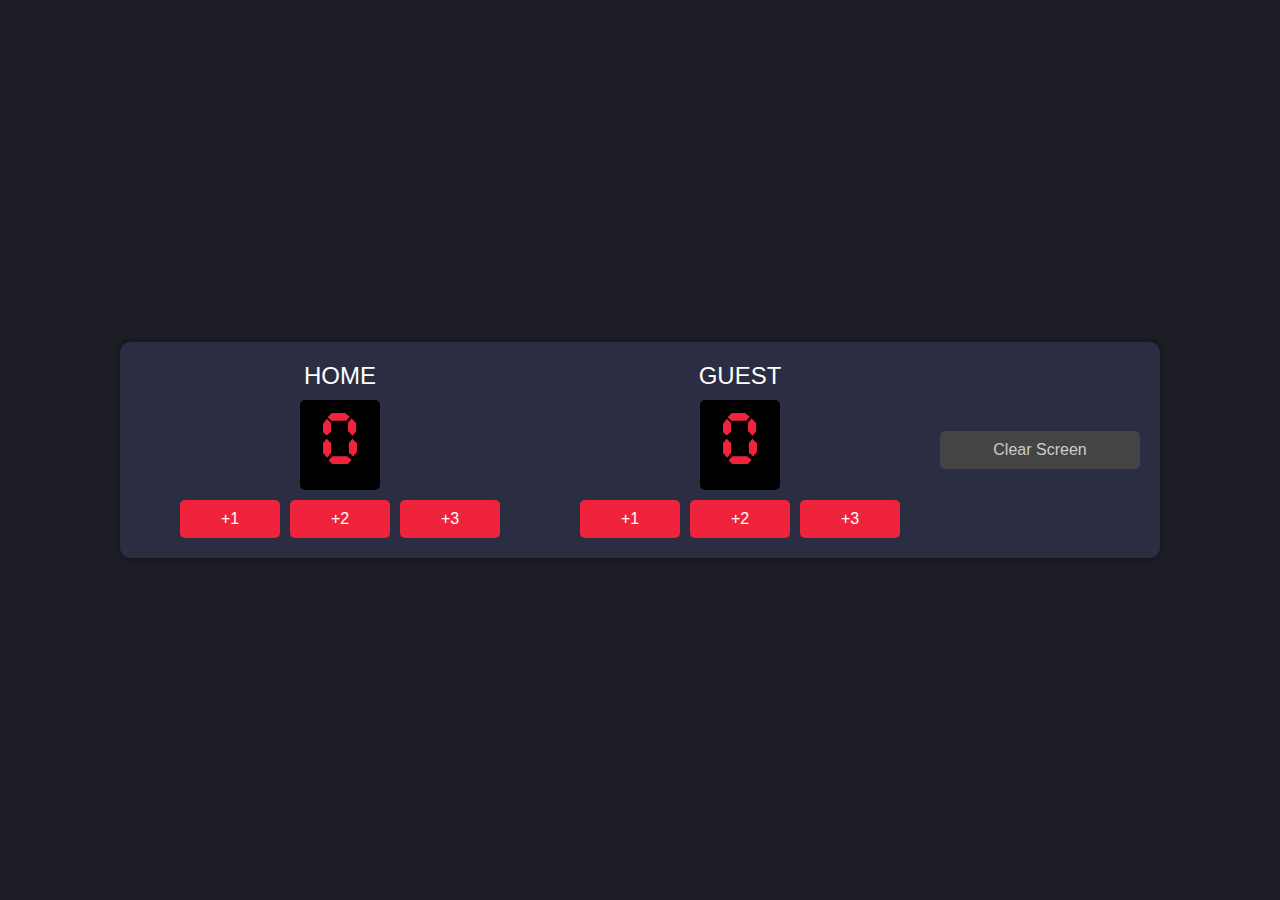
==== commit 8293f1f9: "Added embeded live view of app on README.md" ====
--- a/index.html
+++ b/index.html
@@ -18,9 +18,6 @@
             <button data-team="home" data-points="3">+3</button>
         </div>
     </div>
-    <div class="clear-screen">
-        <button class="score" id="clear-screen">Clear Screen</button>
-    </div>
     <div class="team">
         <div class="team-name">GUEST</div>
         <div class="score" id="guest-score">0</div>
@@ -30,43 +27,9 @@
             <button data-team="guest" data-points="3">+3</button>
         </div>
     </div>
+    <div class="clear-screen">
+        <button class="score" id="clear-screen">Clear Screen</button>
+    </div>
 </div>
 </body>
-</html>
-
-<!--<!DOCTYPE html>-->
-<!--<html lang="en">-->
-<!--<head>-->
-<!--    <meta charset="UTF-8">-->
-<!--    <meta name="viewport" content="width=device-width, initial-scale=1.0">-->
-<!--    <title>Scoreboard</title>-->
-<!--    <link rel="stylesheet" href="style.css">-->
-<!--    <script src="app.js" defer></script>-->
-<!--</head>-->
-<!--<body>-->
-<!--<div class="scoreboard">-->
-<!--    <div class="team">-->
-<!--        <div class="team-name">HOME</div>-->
-<!--        <div class="score" id="home-score">0</div>-->
-<!--        <div class="buttons">-->
-<!--            <button data-team="home" data-points="1">+1</button>-->
-<!--            <button data-team="home" data-points="2">+2</button>-->
-<!--            <button data-team="home" data-points="3">+3</button>-->
-<!--        </div>-->
-<!--    </div>-->
-<!--    <div class="clear-screen">-->
-<!--        <button class="score" id="clear-screen">Clear Screen</button>-->
-<!--    </div>-->
-<!--    <div class="team">-->
-<!--        <div class="team-name">GUEST</div>-->
-<!--        <div class="score" id="guest-score">0</div>-->
-<!--        <div class="buttons">-->
-<!--            <button data-team="guest" data-points="1">+1</button>-->
-<!--            <button data-team="guest" data-points="2">+2</button>-->
-<!--            <button data-team="guest" data-points="3">+3</button>-->
-<!--        </div>-->
-<!--    </div>-->
-<!--</div>-->
-
-<!--</body>-->
-<!--</html>-->
+</html>--- a/style.css
+++ b/style.css
@@ -79,11 +79,11 @@
     background-color: #D90429;
 }
 
-.clear-screen {
-    margin-top: 20px;
-    width: 100%;
-    text-align: center;
-}
+/*.clear-screen {*/
+/*    margin-top: 20px;*/
+/*    width: 100%;*/
+/*    text-align: center;*/
+/*}*/
 
 #clear-screen {
     padding: 10px;
@@ -104,29 +104,37 @@
     color: #fff;
 }
 
-@media (min-width: 600px) {
+@media (min-width: 768px) {
     .scoreboard {
         flex-direction: row;
         justify-content: space-around;
+        max-width: 800px;
     }
 
     .team {
-        margin: 0 20px;
-        width: auto;
-    }
-
-    .buttons {
-        justify-content: flex-start;
-        width: auto;
-    }
-
-    button {
-        width: auto;
+        margin: 0;
+        width: 30%;
     }
 
     .clear-screen {
         margin-top: 0;
-        width: auto;
-        text-align: left;
+        width: 20%;
+        display: flex;
+        justify-content: center;
+        align-items: center;
     }
-}+}
+
+@media (min-width: 1024px) {
+    .scoreboard {
+        max-width: 1000px;
+    }
+
+    .team {
+        width: 40%;
+    }
+
+    .clear-screen {
+        width: 20%;
+    }
+}
